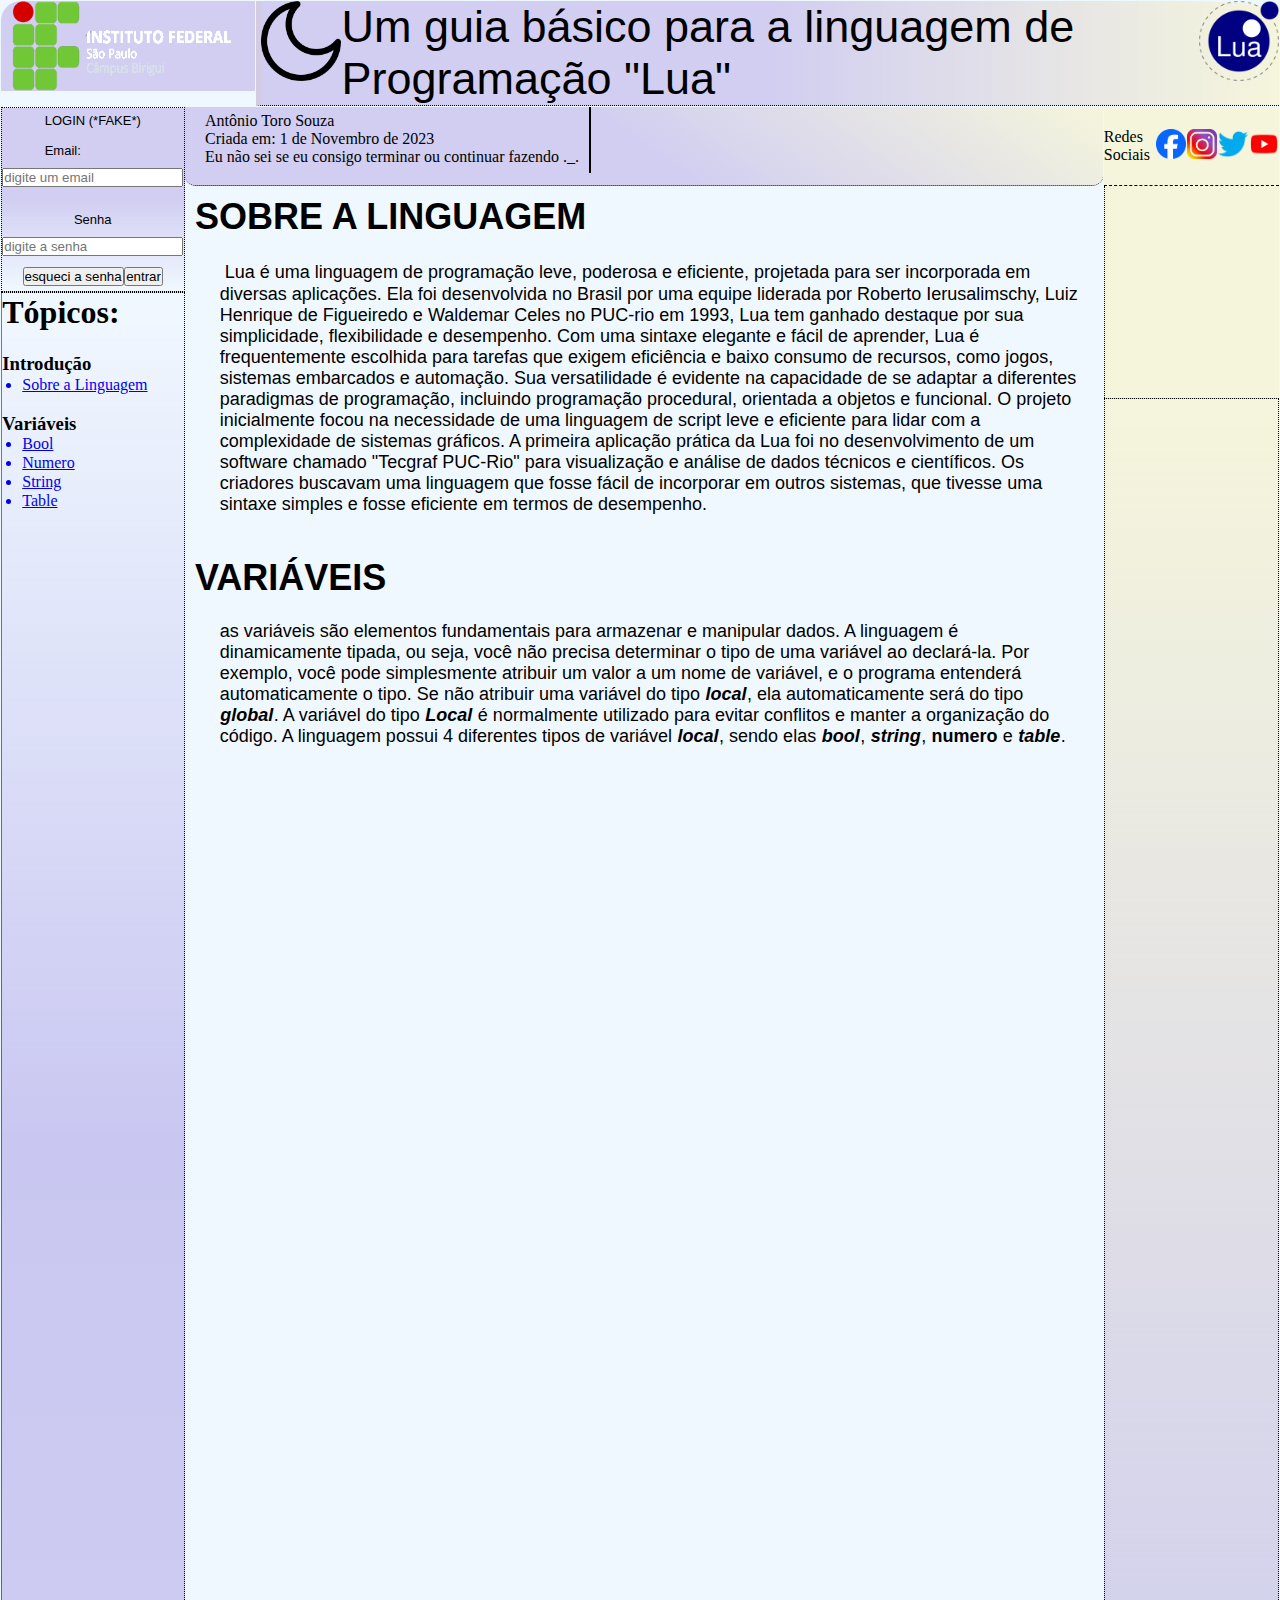
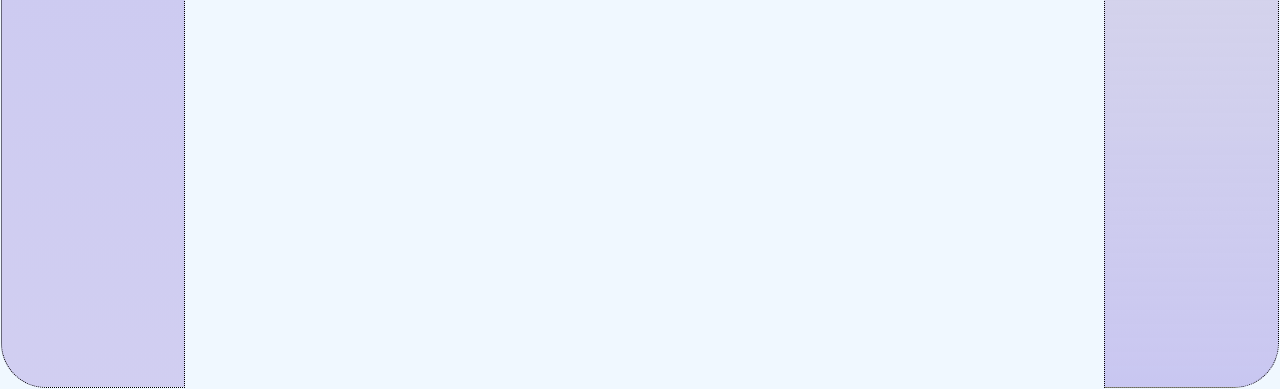
==== projeto.html @ 7eef3b0e "HTML" ====
<!DOCTYPE html>
<html lang="pt-br">
<head>
    <meta charset="UTF-8">
    <meta http-equiv="X-UA-Compatible" content="IE=edge">
    <meta name="viewport" content="width=device-width, initial-scale=1.0">
    <link rel="stylesheet" href="proj.css">
    <link rel="icon" href="imgs/logo.png">
    <title>Guia de "Lua" (Projeto Final)</title>
</head>
<body>
    <div class="pai">
        <div id="logo">
                <img src="imgs/if.png" alt="">
                <a href="https://bri.ifsp.edu.br" id="link"><img id="ifsp" src="imgs/IFSP__.png" alt="" width="150" height="50"></a>
        </div>
        <div id="banner">
            <img src="imgs/meia_lua.png" id="lua" alt="" width=80px height="80px">
            <p id="bntexto">Um guia básico para a linguagem de Programação  "Lua"</p>
            <br>
            <img src="imgs/Lua.png" id="lua"alt="Lua, uma linguagem de programação brasileira" width="80px" height="80px">
        </div>
        <div id="login">
            LOGIN (*FAKE*)
            <br><br>
             Email:<input type="email" placeholder="digite um email" size="20">
             <br>
             Senha<input type="password" placeholder="digite a senha" size="20" minlength="8" required>
             <input type="button" name="esqueci" id="" value="esqueci a senha">
             <input type="button" name="entrar" id="" value="entrar">
        </div>
        <div id="menu1">
            <p id="mn1texto">Antônio Toro Souza<br>
                Criada em: 1 de Novembro de 2023 <br>
                Eu não sei se eu consigo terminar ou continuar fazendo ._.
            </p>
            <p id="divisao">
            </p>
        </div>
        <div id="menu2"></div>
        <div id="conteudo">
            <h1 id="topico1">SOBRE A LINGUAGEM</h1>
            <br>
            <p>
                ㅤㅤㅤ Lua é uma linguagem de programação leve, poderosa e eficiente, projetada para ser incorporada em diversas aplicações. Ela foi desenvolvida no Brasil por uma equipe liderada por Roberto Ierusalimschy, Luiz Henrique de Figueiredo e Waldemar Celes no PUC-rio em 1993, Lua tem ganhado destaque por sua simplicidade, flexibilidade e desempenho.
                Com uma sintaxe elegante e fácil de aprender, Lua é frequentemente escolhida para tarefas que exigem eficiência e baixo consumo de recursos, como jogos, sistemas embarcados e automação. Sua versatilidade é evidente na capacidade de se adaptar a diferentes paradigmas de programação, incluindo programação procedural, orientada a objetos e funcional. 
                O projeto inicialmente focou na necessidade de uma linguagem de script leve e eficiente para lidar com a complexidade de sistemas gráficos. A primeira aplicação prática da Lua foi no desenvolvimento de um software chamado "Tecgraf PUC-Rio" para visualização e análise de dados técnicos e científicos. 
                Os criadores buscavam uma linguagem que fosse fácil de incorporar em outros sistemas, que tivesse uma sintaxe simples e fosse eficiente em termos de desempenho.
            </p>
            <br><br>
            <h1>VARIÁVEIS</h1>
            <br>
            <p>
               as variáveis são elementos fundamentais para armazenar e manipular dados. A linguagem é dinamicamente tipada, ou seja, você não precisa determinar o tipo de uma variável ao declará-la. Por exemplo, você pode simplesmente atribuir um valor a um nome de variável, e o programa entenderá automaticamente o tipo. Se não atribuir uma variável do tipo <i><b>local</b></i>, ela automaticamente será do tipo <i><b>global</b></i>. 
               A variável do tipo <i><b>Local</b></i> é normalmente utilizado para evitar conflitos e manter a organização do código. A linguagem possui 4 diferentes tipos de variável <i><b>local</b></i>, sendo elas <i><b>bool</b></i>, <i><b>string</b></i>, <b>numero</b> e <i><b>table</b></i>.
            </p>
            <!--
            <p>
                Lorem ipsum dolor sit amet consectetur adipisicing elit. Quaerat doloremque eligendi quam quidem impedit voluptatem dolore debitis dicta, dolores, voluptates ducimus nesciunt commodi eius vel voluptatibus unde? Alias, et voluptatum. 
                Lorem, ipsum dolor sit amet consectetur adipisicing elit. Dolor earum magnam voluptate alias error! Maiores omnis aperiam ullam? Enim temporibus porro illo voluptatibus a distinctio odit at quis quasi adipisci.
                Lorem ipsum dolor sit amet consectetur adipisicing elit. Quo nostrum at perferendis nemo eum molestias, fugiat, molestiae eos fuga autem, id error praesentium. Dicta iure voluptates ratione iusto reprehenderit similique?
            </p> -->

        </div>
        <div id="teste">
            <p id="mn1texto2">Redes Sociais</p> 
            <a href="https://facebook.com"><img src="imgs/facebook.png" alt="Facebook" width="30px" height="30px" id="social" usemap="#circulo"></a> <br>
            <a href="https://instagram.com"><img src="imgs/instagram.png" alt="Instagram" width="30px" height="30px" id="social2"></a>
            <a href="https://twitter.com"><img src="imgs/twitter.png" alt="Twitter" width="30px" height="30px"></a>
            <a href="https://youtube.com"><img src="imgs/youtube.png" alt="Youtube" width="30px" height="30px"></a>
        </div>
        <div id="menu3">
            <h1>Tópicos: <br></h1>
            <h3><br>Introdução</h3>
            <a href="#topico1"><li>Sobre a Linguagem</li></a>
            <br>
            <h3>Variáveis</h3>
            <a href="#"><li>Bool</li></a>
            <a href="#"><li>Numero</li></a>
            <a href="#"><li>String</li></a>
            <a href="#"><li>Table</li></a>
                
        </div>
        <div id="menu4"></div>
    </div>
</body>
</html>
---- proj.css ----
*{
    margin: 0.25px;
    padding: 0;
    box-sizing: border-box;
}
body{
    background-color: aliceblue;
}
.pai{
    display: grid;
    grid-template-columns: 1fr 0.5fr 6fr 1fr;
    grid-template-rows: 1fr 0.75fr 1fr 1fr 15fr;
}
#logo{
    display: flex;
    height: 90px;
    background-color: rgba(185, 173, 230, 0.555);
    grid-column: 1/3;
    border-top-left-radius: 20px;
}#link{
    position: absolute;
    top: 25px;
    left: 80px;
}#ifsp{
    align-self: center;
}

#banner{
    display: flex;
    background-color: rgba(185, 173, 230, 0.555);
    background: linear-gradient(90deg, rgba(185, 173, 230, 0.555), rgba(185, 173, 230, 0.555), beige);
    grid-column: 3/5;
    justify-content: space-evenly;
    border-top-right-radius: 10%;
    border-left: 5px solid rgba(185, 173, 230, 0.555);
    border-bottom: 1px dotted black;
}
#bntexto{
    align-self: center;
    font-size: 45px;
    font-family: Georgia, Arial, Times, serif;
}

#login{
    display: flex;
    flex-wrap: wrap;
    align-items: center;
    justify-content: center;
    border: 1px dotted black;
    background: linear-gradient(180deg, rgba(185, 173, 230, 0.555), rgba(185, 173, 230, 0.555), aliceblue);
    grid-row: 2/4;
    font-size: small;
    font-family: 'Trebuchet MS', 'Lucida Sans Unicode', 'Lucida Grande', 'Lucida Sans', Arial, sans-serif;
}

#menu1{
    display: flex;
    border-left: 0px;
    background: linear-gradient(35deg, rgba(185, 173, 230, 0.555), rgba(185, 173, 230, 0.555), beige);
    grid-column: 2/4;
    border-bottom: 0.25px dotted black;
    border-bottom-right-radius: 10px;
    border-bottom-left-radius: 10px;
    flex-wrap: wrap;
    align-items: flex-start;
}#mn1texto{
    display: inline;
    margin-left: 20px;
    margin-top: 5px;    
    margin-right: 10px;
}#mn1texto2{
    margin-right: 5px;
    align-self: center;
}#menu1 a {
    height: 20px;
    width: 30px;
}

#conteudo{
    margin:10px;
    background-color: aliceblue;
    font-family:'Gill Sans', 'Gill Sans MT', Calibri, 'Trebuchet MS', sans-serif;
    font-size: large;
    grid-column: 2/4;
    grid-row: 3/6 ;
}#conteudo h1{
    font-family:'Segoe UI', Tahoma, Geneva, Verdana, sans-serif;
}#conteudo p{
    margin-left: 25px;
    margin-right: 10px;
}

#teste{
    display: flex;
    grid-row-start: 2;
    grid-column-start: 4;
    align-items: center;
    background-color: beige;
    border-bottom: 1px dashed black;
}
#menu2{
    border-left: 1px dotted black;
    background-color: beige;
    grid-row: 3/5;
}
#menu3{
    display: flex;
    flex-direction: column;
    background: linear-gradient(180deg, aliceblue, rgba(170, 160, 230, 0.555), rgba(185, 173, 230, 0.555));
    border: 1px dotted black;
    grid-row: 4/6;
    border-bottom-left-radius: 45px;
}#menu3 a{
    margin-left: 20px;
}
#menu4{
    background: linear-gradient(0deg, rgba(170, 160, 230, 0.555), beige);
    border: 1px dotted black;
    border-bottom-right-radius: 45px;
}

#divisao{
    border: 1px solid black;
    align-self: flex-start;
    height: 66px;
}
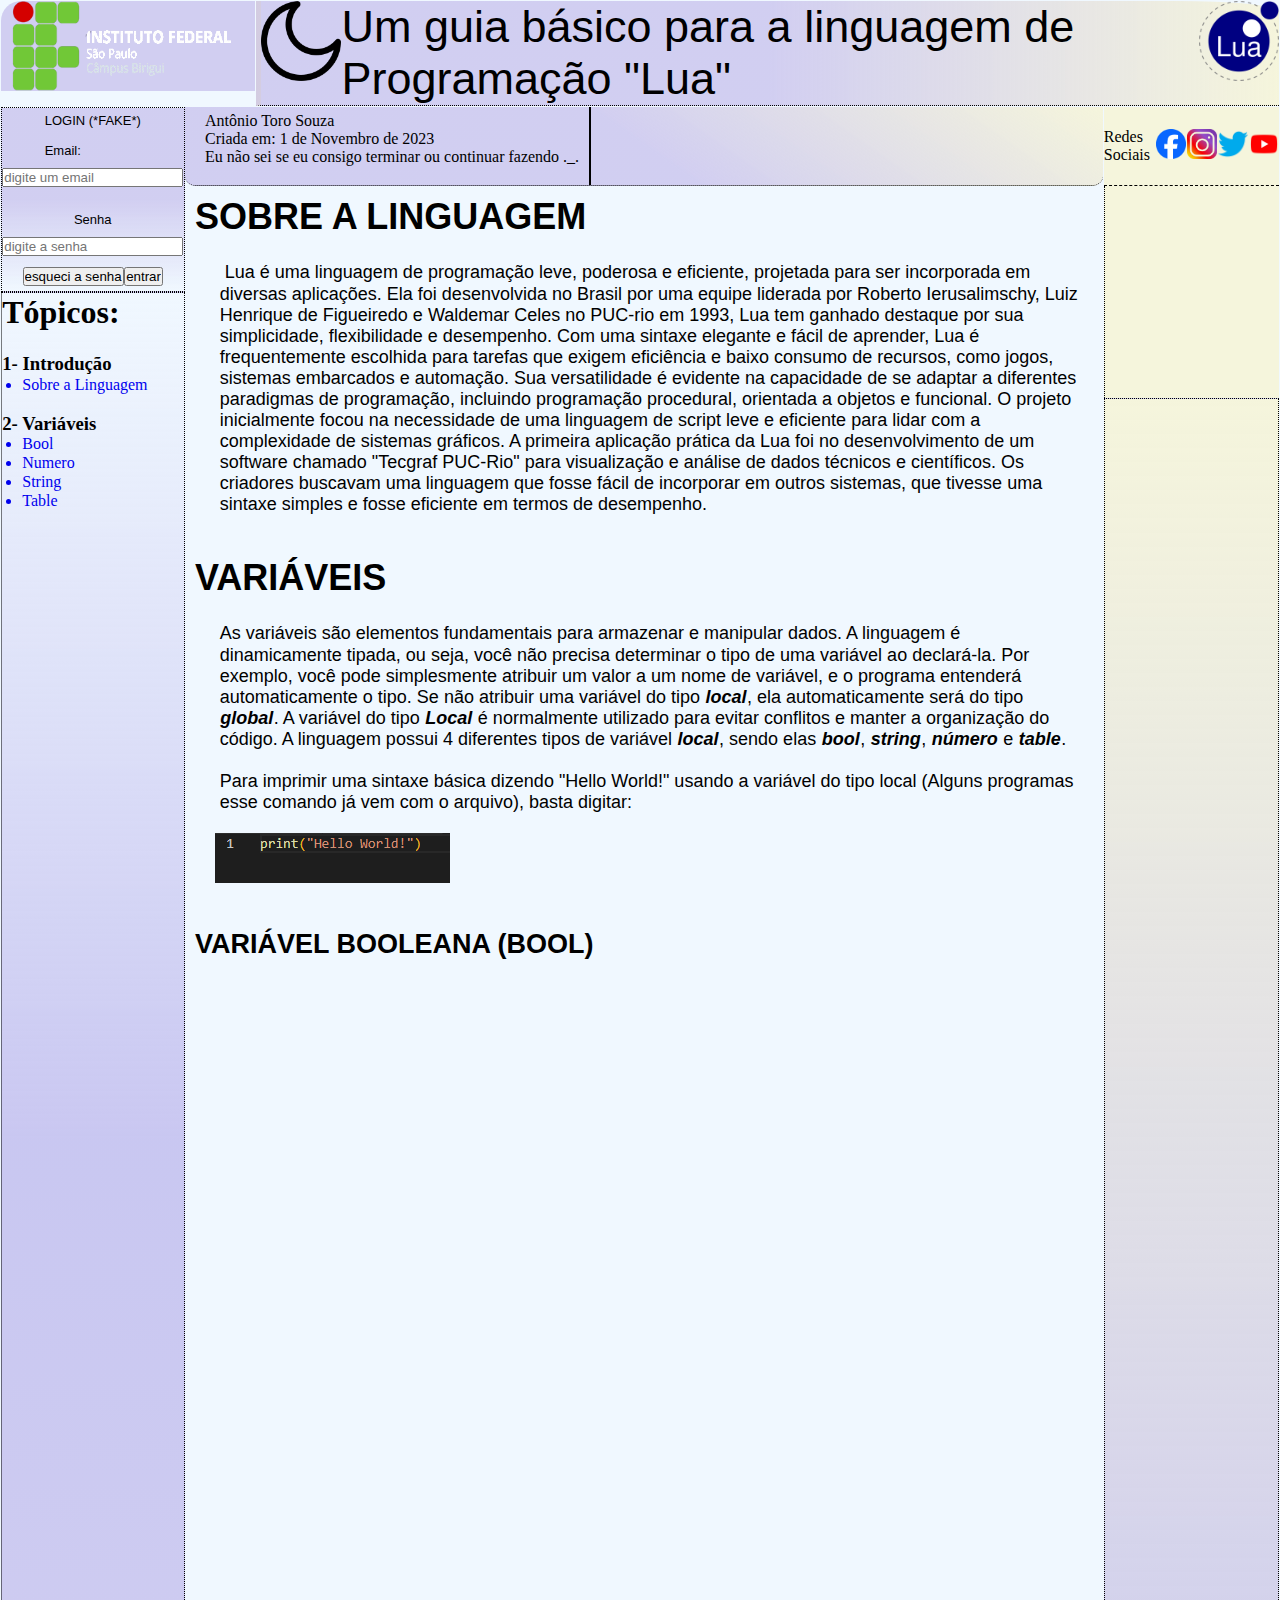
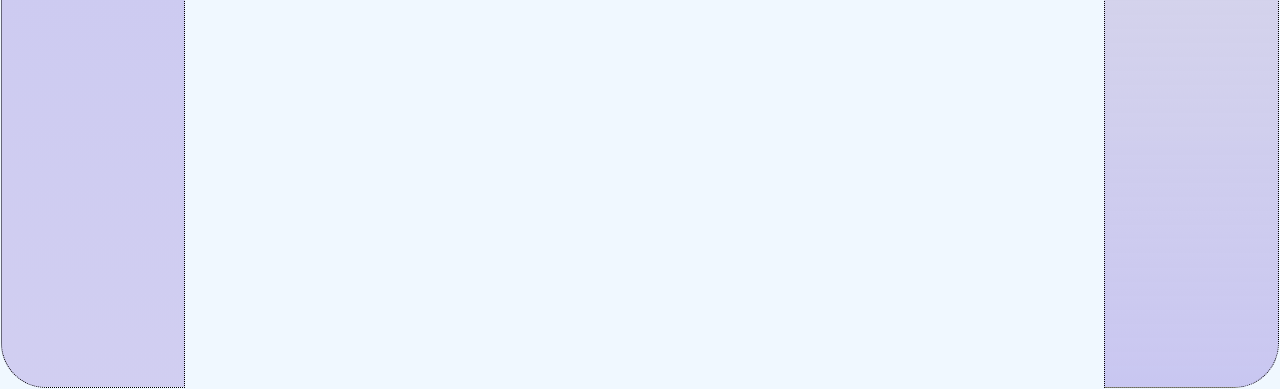
==== commit 31fce3f1: "CSS e HTML" ====
--- a/projeto.html
+++ b/projeto.html
@@ -39,7 +39,7 @@
         </div>
         <div id="menu2"></div>
         <div id="conteudo">
-            <h1 id="topico1">SOBRE A LINGUAGEM</h1>
+            <h1 id="conteudo1">SOBRE A LINGUAGEM</h1>
             <br>
             <p>
                 ㅤㅤㅤ Lua é uma linguagem de programação leve, poderosa e eficiente, projetada para ser incorporada em diversas aplicações. Ela foi desenvolvida no Brasil por uma equipe liderada por Roberto Ierusalimschy, Luiz Henrique de Figueiredo e Waldemar Celes no PUC-rio em 1993, Lua tem ganhado destaque por sua simplicidade, flexibilidade e desempenho.
@@ -51,9 +51,14 @@
             <h1>VARIÁVEIS</h1>
             <br>
             <p>
-               as variáveis são elementos fundamentais para armazenar e manipular dados. A linguagem é dinamicamente tipada, ou seja, você não precisa determinar o tipo de uma variável ao declará-la. Por exemplo, você pode simplesmente atribuir um valor a um nome de variável, e o programa entenderá automaticamente o tipo. Se não atribuir uma variável do tipo <i><b>local</b></i>, ela automaticamente será do tipo <i><b>global</b></i>. 
-               A variável do tipo <i><b>Local</b></i> é normalmente utilizado para evitar conflitos e manter a organização do código. A linguagem possui 4 diferentes tipos de variável <i><b>local</b></i>, sendo elas <i><b>bool</b></i>, <i><b>string</b></i>, <b>numero</b> e <i><b>table</b></i>.
+                ㅤㅤㅤAs variáveis são elementos fundamentais para armazenar e manipular dados. A linguagem é dinamicamente tipada, ou seja, você não precisa determinar o tipo de uma variável ao declará-la. Por exemplo, você pode simplesmente atribuir um valor a um nome de variável, e o programa entenderá automaticamente o tipo. Se não atribuir uma variável do tipo <i><b>local</b></i>, ela automaticamente será do tipo <i><b>global</b></i>. 
+               A variável do tipo <i><b>Local</b></i> é normalmente utilizado para evitar conflitos e manter a organização do código. A linguagem possui 4 diferentes tipos de variável <i><b>local</b></i>, sendo elas <i><b>bool</b></i>, <i><b>string</b></i>, <i><b>número</b></i> e <i><b>table</b></i>. <br><br>
+               Para imprimir uma sintaxe básica dizendo "Hello World!" usando a variável do tipo local (Alguns programas esse comando já vem com o arquivo), basta digitar:
             </p>
+            <!--O comando é parecido em python, sendo declarado assim: print("Hello World!")-->
+            <img src="imgs/ola_mundo.png" alt="'Hello World!'" id="imagem1">
+            <br><br>
+            <h2 id="conteudo2">VARIÁVEL BOOLEANA (BOOL)</h2>
             <!--
             <p>
                 Lorem ipsum dolor sit amet consectetur adipisicing elit. Quaerat doloremque eligendi quam quidem impedit voluptatem dolore debitis dicta, dolores, voluptates ducimus nesciunt commodi eius vel voluptatibus unde? Alias, et voluptatum. 
@@ -71,11 +76,11 @@
         </div>
         <div id="menu3">
             <h1>Tópicos: <br></h1>
-            <h3><br>Introdução</h3>
-            <a href="#topico1"><li>Sobre a Linguagem</li></a>
+            <h3><br>1- Introdução</h3>
+            <a href="#conteudo1"><li>Sobre a Linguagem</li></a>
             <br>
-            <h3>Variáveis</h3>
-            <a href="#"><li>Bool</li></a>
+            <h3>2- Variáveis</h3>
+            <a href="#conteudo2"><li>Bool</li></a>
             <a href="#"><li>Numero</li></a>
             <a href="#"><li>String</li></a>
             <a href="#"><li>Table</li></a>
--- a/proj.css
+++ b/proj.css
@@ -2,6 +2,7 @@
     margin: 0.25px;
     padding: 0;
     box-sizing: border-box;
+    text-decoration: none;
 }
 body{
     background-color: aliceblue;
@@ -34,8 +35,7 @@
     border-top-right-radius: 10%;
     border-left: 5px solid rgba(185, 173, 230, 0.555);
     border-bottom: 1px dotted black;
-}
-#bntexto{
+}#bntexto{
     align-self: center;
     font-size: 45px;
     font-family: Georgia, Arial, Times, serif;
@@ -88,6 +88,8 @@
 }#conteudo p{
     margin-left: 25px;
     margin-right: 10px;
+}#conteudo img{
+    margin: 20px;
 }
 
 #teste{
@@ -122,5 +124,5 @@
 #divisao{
     border: 1px solid black;
     align-self: flex-start;
-    height: 66px;
+    height: 100%;
 }